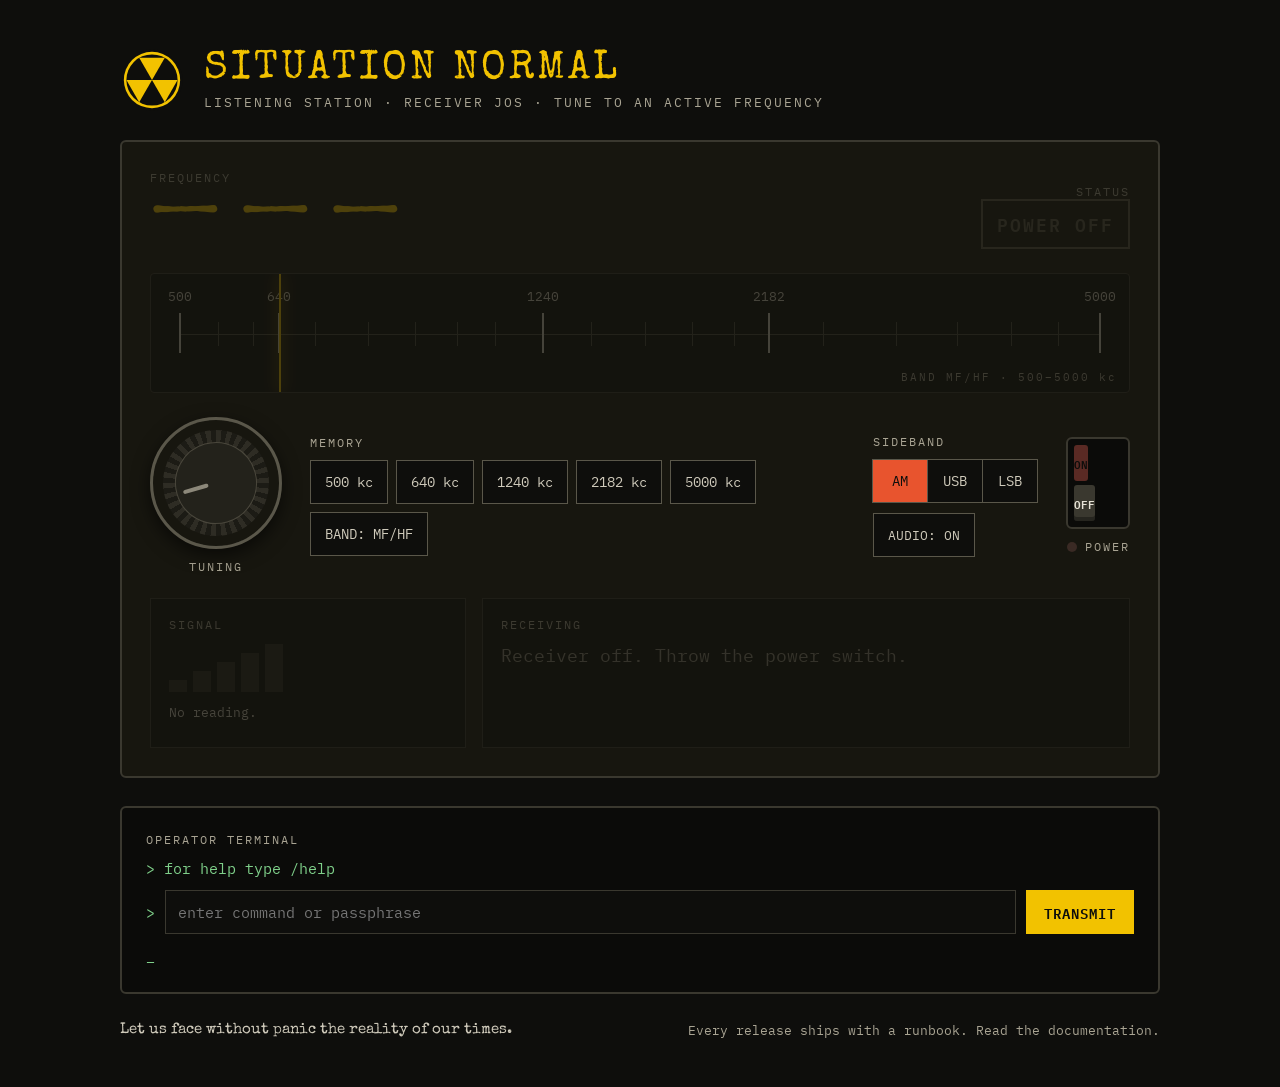
==== index.html @ 96015203 "RECEIVER JOS ONLINE  640 kc carrier assigned. All other frequencies: no carrier." ====
<!doctype html>
<html lang="en">
<head>
<meta charset="utf-8">
<meta name="viewport" content="width=device-width, initial-scale=1">
<title>SITUATION NORMAL · Listening Station</title>
<link rel="preconnect" href="https://fonts.googleapis.com">
<link href="https://fonts.googleapis.com/css2?family=Special+Elite&family=IBM+Plex+Mono:wght@400;600&display=swap" rel="stylesheet">
<link rel="stylesheet" href="assets/receiver.css">
</head>
<body>
<div id="app"></div>
<script src="assets/receiver.js"></script>
</body>
</html>
---- assets/receiver.css ----
/* Situation Normal listening station: receiver skin, Cold War campaign.
   Colour roles (do not mix them in later skins):
     #F2C200 yellow       = station identity, active signal
     #E8542E red-orange   = restricted / locked / unlisted
     #FF8A2B nixie orange = transmitting (tally lamp)
     #8A1C10 deep red     = standby */
* { box-sizing: border-box; }
html, body { margin: 0; background: #0E0E0C; }
body { color: #E8E4D8; font-family: 'IBM Plex Mono', ui-monospace, monospace; }
a { color: #F2C200; } a:hover { color: #FFE27A; }
button { font-family: inherit; }
@keyframes sn-blink { 0%,49% { opacity: 1 } 50%,100% { opacity: 0 } }
@keyframes sn-flicker { 0% { opacity: .35 } 20% { opacity: .8 } 40% { opacity: .25 } 60% { opacity: .7 } 80% { opacity: .4 } 100% { opacity: .6 } }
@keyframes sn-pulse { 0%,100% { transform: scaleY(.35) } 50% { transform: scaleY(1) } }
@keyframes sn-nixie { 0%,100% { opacity: 1 } 47% { opacity: 1 } 48% { opacity: .82 } 50% { opacity: 1 } 91% { opacity: .93 } }

.wrap { min-height: 100vh; padding: 48px 24px; display: flex; justify-content: center; }
.col { width: 100%; max-width: 1040px; display: flex; flex-direction: column; gap: 28px; }
.lbl { font-size: 12px; letter-spacing: 2px; color: #A9A493; }
.typewriter { font-family: 'Special Elite', 'Courier New', monospace; font-weight: 400; }

header { display: flex; flex-wrap: wrap; align-items: center; gap: 20px; }
header h1 { margin: 0; font-size: 40px; letter-spacing: 3px; color: #F2C200; }
header p { margin: 4px 0 0; font-size: 13px; letter-spacing: 2px; color: #A9A493; }

.receiver { background: #17160F; border: 2px solid #3A382F; border-radius: 6px; padding: 28px; display: flex; flex-direction: column; gap: 24px; }
.dim { transition: opacity .6s ease; }
.readout { display: flex; flex-wrap: wrap; align-items: flex-end; justify-content: space-between; gap: 16px; }
.freq { font-size: 64px; line-height: 1; color: #F2C200; }
.status { font-size: 18px; font-weight: 600; letter-spacing: 2px; padding: 8px 14px; border: 2px solid; }

.dial { position: relative; height: 120px; background: #0B0B09; border: 1px solid #3A382F; border-radius: 4px; overflow: hidden; }
.dial .line { position: absolute; left: 3%; right: 3%; top: 60px; height: 1px; background: #4A473C; }
.dial .tick { position: absolute; top: 48px; width: 1px; height: 24px; background: #4A473C; }
.dial .mark { position: absolute; top: 14px; transform: translateX(-50%); display: flex; flex-direction: column; align-items: center; gap: 8px; font-size: 13px; color: #CFCABB; }
.dial .mark i { width: 2px; height: 40px; background: #CFCABB; }
.dial .band { position: absolute; right: 12px; bottom: 8px; font-size: 11px; letter-spacing: 2px; color: #A9A493; }
.dial .needle { position: absolute; top: 0; bottom: 0; width: 2px; background: #F2C200; box-shadow: 0 0 14px #F2C200; }

.controls { display: flex; flex-wrap: wrap; gap: 28px; align-items: center; }
.stack { display: flex; flex-direction: column; align-items: center; gap: 10px; }
.knob { width: 132px; height: 132px; border-radius: 50%; border: 3px solid #5A574A; padding: 0; cursor: grab; touch-action: none; position: relative;
  background: repeating-conic-gradient(#2E2C24 0deg 6deg, #1C1B15 6deg 12deg); box-shadow: 0 6px 18px rgba(0,0,0,.6), inset 0 0 0 10px #17160F; }
.knob .cap { position: absolute; inset: 22px; border-radius: 50%; background: #23221B; border: 1px solid #4A473C; }
.knob .cap i { position: absolute; left: 50%; top: 6px; width: 4px; height: 26px; margin-left: -2px; border-radius: 2px; }
.memory { display: flex; flex-direction: column; gap: 10px; flex: 1 1 320px; min-width: 0; }
.row { display: flex; flex-wrap: wrap; gap: 8px; }
.btn { min-height: 44px; padding: 0 14px; font-size: 14px; cursor: pointer; border: 1px solid #5A574A; background: #0E0E0C; color: #CFCABB; }
.btn.on { background: #F2C200; color: #0E0E0C; }
.btn.red.on { background: #E8542E; }
.seg { display: flex; } .seg .btn { margin-left: -1px; min-width: 56px; }
.power { width: 64px; height: 92px; padding: 6px; background: #0B0B09; border: 2px solid #3A382F; border-radius: 6px; cursor: pointer; display: flex; flex-direction: column; justify-content: space-between; }
.power div { height: 36px; border-radius: 3px; font-size: 11px; font-weight: 600; display: flex; align-items: center; justify-content: center; }
.lamp { width: 10px; height: 10px; border-radius: 50%; }

.sideband { background: #0B0B09; border: 1px dashed #E8542E; padding: 18px; display: flex; flex-direction: column; gap: 10px; }
.sideband .lbl { color: #E8542E; }
.sideband .txt { font-size: 16px; white-space: pre-line; line-height: 1.6; }

.panels { display: flex; flex-wrap: wrap; gap: 16px; }
.panel { background: #0B0B09; border: 1px solid #3A382F; padding: 18px; display: flex; flex-direction: column; gap: 12px; }
.signal { flex: 1 1 220px; }
.meter { display: flex; align-items: flex-end; gap: 6px; height: 48px; }
.meter i { width: 18px; }
.receiving { flex: 3 1 360px; min-width: 0; min-height: 150px; }
.wave { display: flex; align-items: center; gap: 4px; height: 40px; }
.wave i { width: 6px; height: 40px; background: #F2C200; transform-origin: center; animation: sn-pulse .9s ease-in-out infinite; }
.noise { font-size: 16px; letter-spacing: 6px; color: #8C887A; animation: sn-flicker .4s steps(3) infinite; }

.monitor { flex: 1 1 100%; background: #1C1B15; border: 2px solid #3A382F; border-radius: 10px; padding: 22px; display: flex; flex-direction: column; gap: 14px; }
.monitor .bar { display: flex; flex-wrap: wrap; justify-content: space-between; align-items: center; gap: 10px; }
.tally { display: flex; align-items: center; gap: 10px; padding: 6px 12px; background: #0B0B09; border: 1px solid #3A382F; border-radius: 4px; }
.tally i { width: 14px; height: 14px; border-radius: 50%; }
.tally span { font-size: 12px; font-weight: 600; letter-spacing: 2px; }
.crt { position: relative; width: 100%; aspect-ratio: 16 / 9; background: #050505; border-radius: 18px; box-shadow: inset 0 0 60px rgba(0,0,0,.9), 0 0 0 10px #0B0B09; overflow: hidden; display: flex; align-items: center; justify-content: center; }
.crt .lines { position: absolute; inset: 0; pointer-events: none; background: repeating-linear-gradient(0deg, rgba(255,255,255,.035) 0, rgba(255,255,255,.035) 1px, transparent 1px, transparent 3px); }
.crt .card { position: relative; display: flex; flex-direction: column; align-items: center; gap: 14px; padding: 20px; text-align: center; }
.crt iframe { position: absolute; inset: 0; width: 100%; height: 100%; border: 0; }

.terminal { background: #0B0B09; border: 2px solid #3A382F; border-radius: 6px; padding: 24px; display: flex; flex-direction: column; gap: 12px; color: #7FD08A; font-size: 15px; }
.terminal form { display: flex; flex-wrap: wrap; gap: 10px; align-items: center; margin: 0; }
.terminal input { flex: 1 1 260px; min-height: 44px; background: #0E0E0C; color: #E8E4D8; border: 1px solid #3A382F; padding: 0 12px; font-family: inherit; font-size: 15px; }
.terminal .send { min-height: 44px; padding: 0 18px; background: #F2C200; color: #0E0E0C; border: 0; font-weight: 600; font-size: 14px; letter-spacing: 1px; cursor: pointer; }
.terminal .reply { min-height: 22px; white-space: pre-wrap; }
.cursor { animation: sn-blink 1s step-end infinite; }

footer { display: flex; flex-wrap: wrap; justify-content: space-between; gap: 12px; font-size: 13px; color: #A9A493; }
footer .typewriter { font-size: 15px; color: #CFCABB; }
.hidden { display: none !important; }
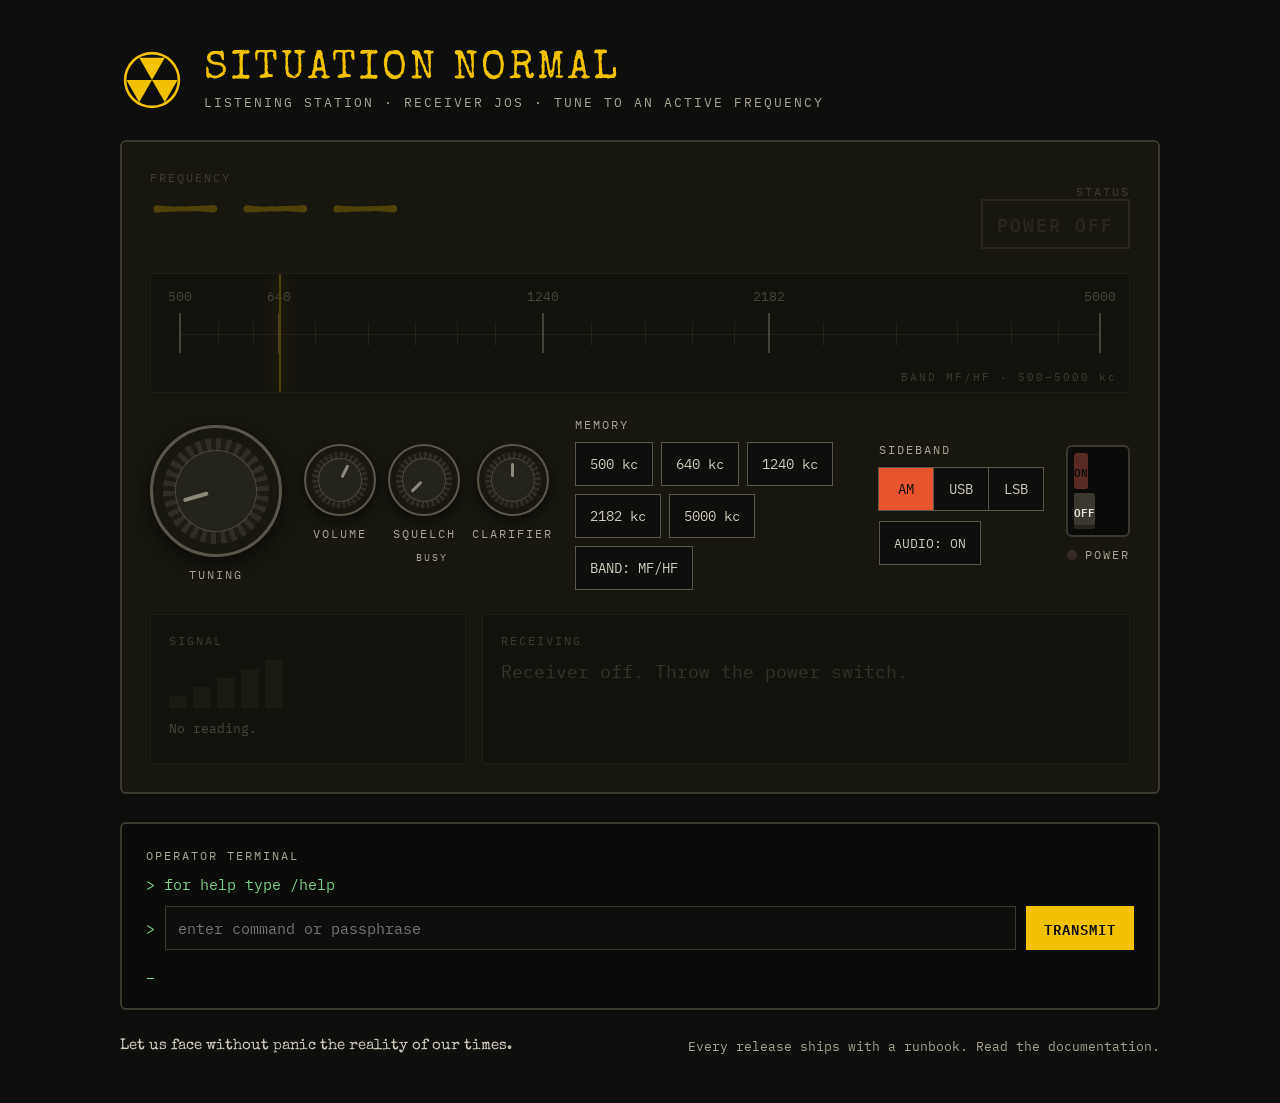
==== commit e752b50b: "Add files via upload" ====
--- a/index.html
+++ b/index.html
@@ -3,6 +3,7 @@
 <head>
 <meta charset="utf-8">
 <meta name="viewport" content="width=device-width, initial-scale=1">
+<meta name="format-detection" content="telephone=no, date=no, address=no, email=no">
 <title>SITUATION NORMAL · Listening Station</title>
 <link rel="preconnect" href="https://fonts.googleapis.com">
 <link href="https://fonts.googleapis.com/css2?family=Special+Elite&family=IBM+Plex+Mono:wght@400;600&display=swap" rel="stylesheet">
--- a/assets/receiver.css
+++ b/assets/receiver.css
@@ -37,13 +37,17 @@
 .dial .band { position: absolute; right: 12px; bottom: 8px; font-size: 11px; letter-spacing: 2px; color: #A9A493; }
 .dial .needle { position: absolute; top: 0; bottom: 0; width: 2px; background: #F2C200; box-shadow: 0 0 14px #F2C200; }
 
-.controls { display: flex; flex-wrap: wrap; gap: 28px; align-items: center; }
+.controls { display: flex; flex-wrap: wrap; gap: 22px; align-items: center; }
 .stack { display: flex; flex-direction: column; align-items: center; gap: 10px; }
 .knob { width: 132px; height: 132px; border-radius: 50%; border: 3px solid #5A574A; padding: 0; cursor: grab; touch-action: none; position: relative;
   background: repeating-conic-gradient(#2E2C24 0deg 6deg, #1C1B15 6deg 12deg); box-shadow: 0 6px 18px rgba(0,0,0,.6), inset 0 0 0 10px #17160F; }
 .knob .cap { position: absolute; inset: 22px; border-radius: 50%; background: #23221B; border: 1px solid #4A473C; }
 .knob .cap i { position: absolute; left: 50%; top: 6px; width: 4px; height: 26px; margin-left: -2px; border-radius: 2px; }
-.memory { display: flex; flex-direction: column; gap: 10px; flex: 1 1 320px; min-width: 0; }
+.smallknobs { display: flex; gap: 12px; align-items: flex-start; }
+.knob.sm { width: 72px; height: 72px; border-width: 2px; box-shadow: 0 4px 12px rgba(0,0,0,.6), inset 0 0 0 6px #17160F; cursor: ns-resize; }
+.knob.sm .cap { inset: 12px; }
+.knob.sm .cap i { top: 4px; width: 3px; height: 14px; margin-left: -1.5px; }
+.memory { display: flex; flex-direction: column; gap: 10px; flex: 1 1 240px; min-width: 0; }
 .row { display: flex; flex-wrap: wrap; gap: 8px; }
 .btn { min-height: 44px; padding: 0 14px; font-size: 14px; cursor: pointer; border: 1px solid #5A574A; background: #0E0E0C; color: #CFCABB; }
 .btn.on { background: #F2C200; color: #0E0E0C; }
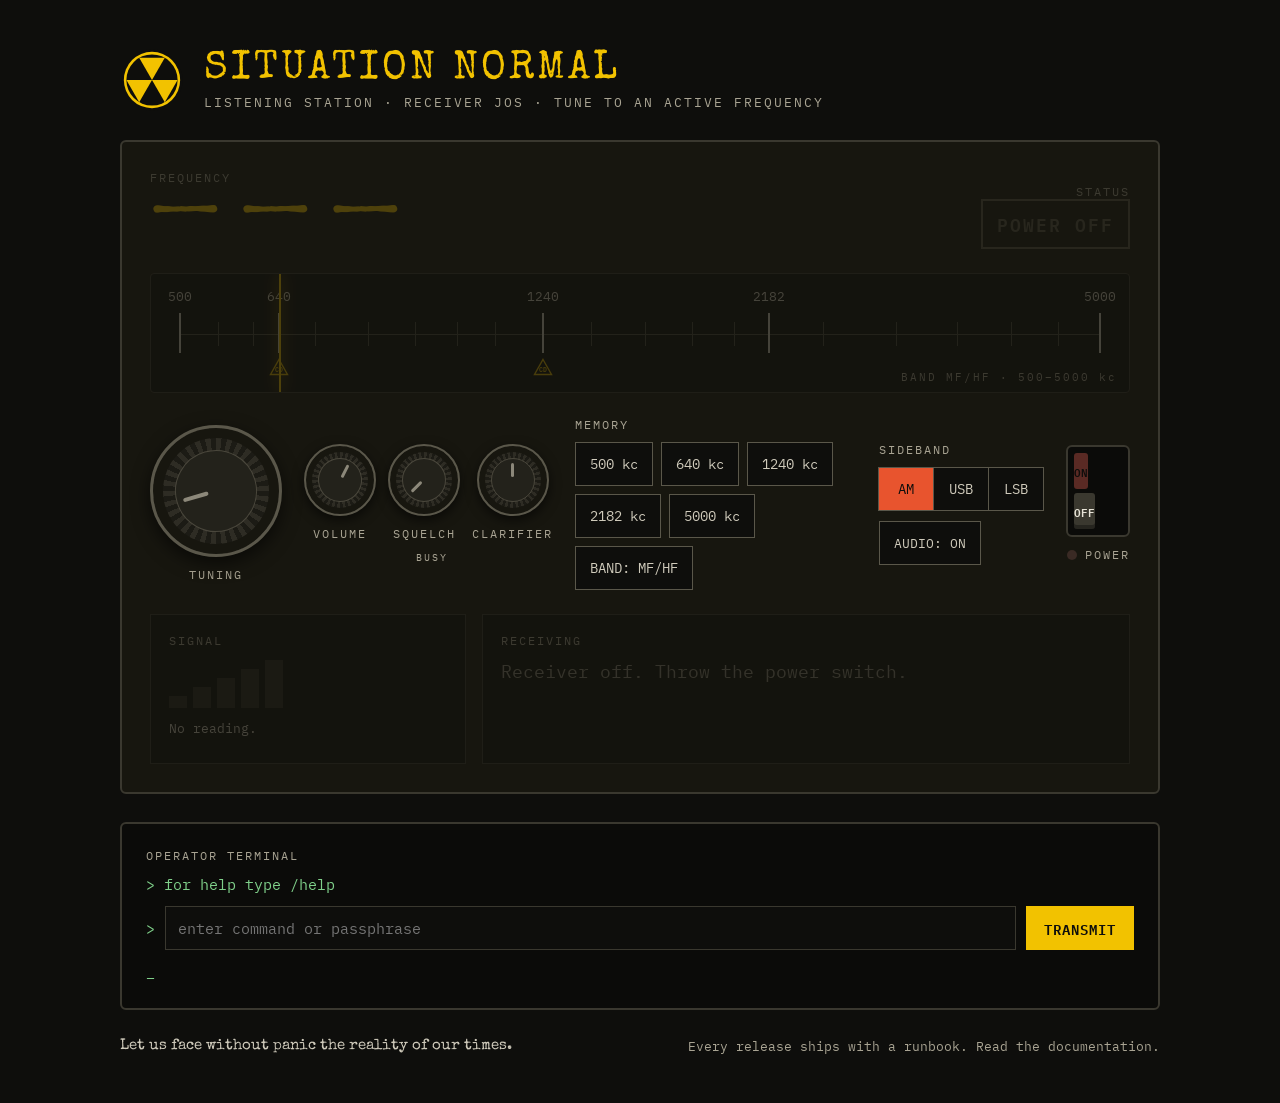
==== commit b4920825: "Add files via upload" ====
--- a/index.html
+++ b/index.html
@@ -11,6 +11,7 @@
 </head>
 <body>
 <div id="app"></div>
+<script src="assets/sealed.js"></script>
 <script src="assets/receiver.js"></script>
 </body>
 </html>
--- a/assets/receiver.css
+++ b/assets/receiver.css
@@ -34,6 +34,7 @@
 .dial .tick { position: absolute; top: 48px; width: 1px; height: 24px; background: #4A473C; }
 .dial .mark { position: absolute; top: 14px; transform: translateX(-50%); display: flex; flex-direction: column; align-items: center; gap: 8px; font-size: 13px; color: #CFCABB; }
 .dial .mark i { width: 2px; height: 40px; background: #CFCABB; }
+.dial .cd { position: absolute; top: 84px; transform: translateX(-50%); line-height: 0; opacity: .9; }
 .dial .band { position: absolute; right: 12px; bottom: 8px; font-size: 11px; letter-spacing: 2px; color: #A9A493; }
 .dial .needle { position: absolute; top: 0; bottom: 0; width: 2px; background: #F2C200; box-shadow: 0 0 14px #F2C200; }
 
@@ -91,3 +92,46 @@
 footer { display: flex; flex-wrap: wrap; justify-content: space-between; gap: 12px; font-size: 13px; color: #A9A493; }
 footer .typewriter { font-size: 15px; color: #CFCABB; }
 .hidden { display: none !important; }
+@media (max-width: 560px) { .dial { height: 140px; } }
+
+/* ---- LPT1: dot-matrix runbook printer (paper is the one thing on this site that is not dark) ---- */
+.lpt { display: flex; flex-direction: column; gap: 12px; }
+.lpt-win { position: relative; height: min(560px, 70vh); overflow: auto; border: 1px solid #3A382F; border-radius: 6px;
+  background: radial-gradient(ellipse at 50% 100%, #1C1B15 0%, #0B0B09 70%); scrollbar-width: thin; overscroll-behavior: contain; }
+.lpt-win.free { height: auto; overflow: visible; border-color: transparent; background: none; }
+.lpt-content { position: relative; margin: 0 auto; }
+.lpt-paper { position: relative; margin: 0 auto; display: grid; grid-template-columns: var(--lpt-tr) 1fr var(--lpt-tr);
+  background: #F3F0E4; box-shadow: 0 0 0 1px #D8D3C0, 0 10px 40px rgba(0,0,0,.6);
+  transition: transform .6s cubic-bezier(.2,.8,.2,1), box-shadow .6s; }
+.lpt-paper.torn { transform: translateY(-6px) rotate(-.25deg); box-shadow: 0 0 0 1px #D8D3C0, 0 22px 60px rgba(0,0,0,.75); }
+.lpt-paper::before, .lpt-paper::after { content: ""; position: absolute; left: 0; right: 0; height: 0; border-top: 2px dotted rgba(0,0,0,.28); }
+.lpt-paper::before { top: 0; } .lpt-paper::after { bottom: 0; }
+.lpt-tractor { background-color: #F3F0E4;
+  background-image: radial-gradient(circle at 50% 50%, #0B0B09 0 var(--lpt-hole), #CFC9B4 calc(var(--lpt-hole) + .1px) calc(var(--lpt-hole) + .9px), transparent calc(var(--lpt-hole) + 1px));
+  background-size: 100% calc(var(--lpt-lineH) * 3); background-position: 0 calc(var(--lpt-lineH) * 1.5 - var(--lpt-hole) - 1px); background-repeat: repeat-y; }
+.lpt-tractor.l { border-right: 1.5px dashed rgba(0,0,0,.22); }
+.lpt-tractor.r { border-left: 1.5px dashed rgba(0,0,0,.22); }
+.lpt-text { padding: 0 var(--lpt-mg); position: relative;
+  background: repeating-linear-gradient(to bottom, #F3F0E4 0 calc(var(--lpt-lineH) * 3), #DFEADB calc(var(--lpt-lineH) * 3) calc(var(--lpt-lineH) * 6)); }
+.lpt-text canvas { display: block; }
+.lpt-pad { height: calc(var(--lpt-lineH) * 3); }
+.lpt-padb { height: calc(var(--lpt-lineH) * 12); }
+.lpt-housing { position: sticky; bottom: 0; height: 82px; z-index: 5;
+  background: linear-gradient(#2B2B2B, #161616 30%, #101010); border-top: 1px solid #444;
+  box-shadow: 0 -6px 18px rgba(0,0,0,.7); transition: transform .7s ease-in, opacity .7s; }
+.lpt-housing.gone { transform: translateY(110%); opacity: 0; pointer-events: none; }
+.lpt-win.free .lpt-housing { display: none; }
+.lpt-slot { position: absolute; left: 0; right: 0; top: 0; height: 12px; background: #030303; box-shadow: inset 0 3px 4px rgba(0,0,0,.9); }
+.lpt-ribbon { position: absolute; left: 0; right: 0; top: 5px; height: 2px; background: linear-gradient(90deg,#111,#2a1010,#111); opacity: .8; }
+.lpt-head { position: absolute; top: -6px; width: 30px; height: 20px; margin-left: -15px; border-radius: 2px;
+  background: linear-gradient(#8A8A86,#55554F); border: 1px solid #2A2A28; box-shadow: 0 2px 4px rgba(0,0,0,.8); transition: left .07s linear; }
+.lpt-head::after { content: ""; position: absolute; left: 12px; top: -2px; width: 6px; height: 6px; background: #222; border-radius: 1px; }
+.lpt-head.busy { animation: lpt-buzz .05s linear infinite; }
+@keyframes lpt-buzz { 50% { transform: translateY(.6px); } }
+.lpt-panel { position: absolute; right: 18px; bottom: 14px; display: flex; gap: 18px; align-items: center; font-size: 11px; letter-spacing: .14em; color: #9A9A92; }
+.lpt-badge { position: absolute; left: 18px; bottom: 14px; font-size: 12px; letter-spacing: .3em; color: #7D7D76; }
+.lpt-led { display: inline-block; width: 8px; height: 8px; border-radius: 50%; background: #1F2A1F; margin-right: 6px; vertical-align: -1px; }
+.lpt-led.on { background: #46E05A; box-shadow: 0 0 8px #46E05A; }
+.lpt-led.blink { animation: lpt-led .5s steps(1) infinite; }
+@keyframes lpt-led { 50% { background: #1F2A1F; box-shadow: none; } }
+@media (max-width: 560px) { .lpt-panel { gap: 10px; right: 10px; font-size: 10px; } .lpt-badge { left: 10px; } }
